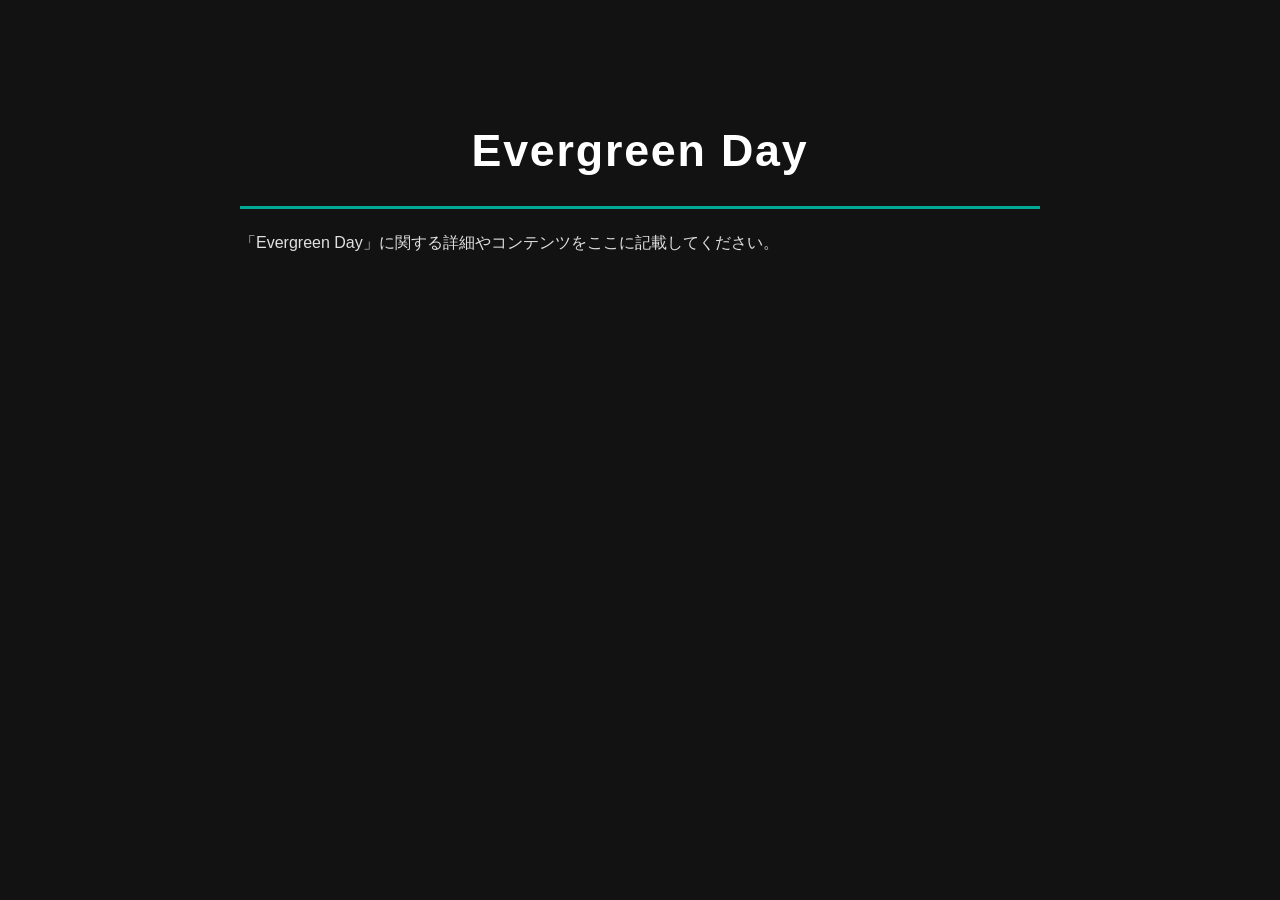
==== ED.html @ 392b2a0e "Make Evergreen Day clickable and show ED.html in popup" ====
<!DOCTYPE html>
<html lang="ja">
<head>
    <meta charset="UTF-8">
    <title>Evergreen Day</title>
    <link rel="stylesheet" href="style.css">
</head>
<body>
    <div class="container">
        <h1>Evergreen Day</h1>
        <p>「Evergreen Day」に関する詳細やコンテンツをここに記載してください。</p>
    </div>
</body>
</html>
---- style.css ----
.caption-desc {
    font-size: 0.78em;
    color: #fff;
    margin-bottom: 2px;
    font-weight: 500;
    line-height: 1.3;
        text-align: left;
}
.caption-name {
    font-size: 0.78em;
    color: #00A896;
    font-weight: bold;
    margin-top: 2px;
    letter-spacing: 0.03em;
    line-height: 1.2;
        text-align: left;
}
@import url('https://fonts.googleapis.com/css2?family=Montserrat:wght@700&family=Lato:wght@400;700&display=swap');

body {
    font-family: 'Lato', -apple-system, BlinkMacSystemFont, "Segoe UI", Roboto, "Helvetica Neue", Arial, sans-serif;
    line-height: 1.8;
    color: #E0E0E0;
    background-color: #121212;
    margin: 0;
    padding: 40px 20px;
    -webkit-font-smoothing: antialiased;
    -moz-osx-font-smoothing: grayscale;
}

.container {
    max-width: 800px;
    margin: 0 auto;
    background-color: #121212;
    padding: 40px;
    border-radius: 10px;
    /* box-shadow: 0 8px 24px rgba(0, 0, 0, 0.5); */
    /* border: 1px solid #2a2a2a; */
}

h1, h2 {
    font-family: 'Montserrat', sans-serif;
    font-weight: 700;
}

h1 {
    white-space: nowrap;
    font-size: 2.8em;
    color: #FFFFFF;
    border-bottom: 3px solid #00A896; /* Accent color */
    padding-bottom: 15px;
    margin-bottom: 20px;
    text-align: center;
    min-height: 1.2em; /* Add min-height to prevent layout shift */
    font-family: 'Montserrat', 'Lato', 'Segoe UI', 'Arial', sans-serif;
    letter-spacing: 0.04em;
    font-weight: 700;
}
@media (max-width: 600px) {
        h1 {
            font-size: 1.7em;
            padding-bottom: 10px;
            margin-bottom: 12px;
            white-space: nowrap;
            letter-spacing: 0.03em;
            font-family: 'Montserrat', 'Lato', 'Segoe UI', 'Arial', sans-serif;
        }
}

.typed-cursor {
    color: #E0E0E0;
}

h2 {
    font-size: 1.75em;
    color: #F5F5F5;
    margin-top: 50px;
    /* border-left: 5px solid #00A896;  Accent color */
    padding-left: 0;
}

p {
    margin-bottom: 1.2em;
}

.title {
    font-family: 'Lato', sans-serif;
    font-weight: 700;
    font-size: 0.95em;
    color: #00A896;
    margin-bottom: 3px;
}

.titles {
    text-align: center;
    margin-bottom: 16px;
    line-height: 1.3;
}

.section {
    margin-top: 40px;
}

a {
    color: #00A896; /* Accent color */
    text-decoration: none;
    transition: color 0.3s ease;
}

a:hover {
    color: #2EE59D; /* Lighter accent for hover */
    text-decoration: none;
}

.links p {
    font-size: 1.1em;
}

.photo-grid {
    display: grid;
    grid-template-columns: repeat(auto-fill, minmax(150px, 1fr));
    gap: 15px;
}

.photo-item {
    width: 100%;
    display: flex;
    flex-direction: column;
    align-items: stretch;
    border-radius: 8px;
    background: #181818;
    box-shadow: 0 2px 8px rgba(0,0,0,0.10);
}

.photo-item img {
    width: 100%;
    aspect-ratio: 1 / 1;
    object-fit: cover;
    transition: transform 0.3s ease;
}

.photo-item img:hover {
    transform: scale(1.1);
}

.photo-item a {
    display: block;
    text-decoration: none;
    height: 100%; /* Make the link fill the container */
}

.photo-caption {
    text-align: left;
    color: #fff;
    font-size: 1.1em;
    margin-top: 0;
    background: #222;
    border-radius: 0 0 8px 8px;
    padding: 12px 0 10px 0;
    position: relative;
    z-index: 2;
    min-height: 48px;
    box-shadow: 0 2px 8px rgba(0,0,0,0.25);
    font-family: 'Montserrat', 'Lato', sans-serif;
}

.popup {
    display: none;
    position: fixed;
    top: 0;
    left: 0;
    width: 100vw;
    height: 100vh;
    background: rgba(0,0,0,0.8);
    justify-content: center;
    align-items: center;
    z-index: 9999;
}
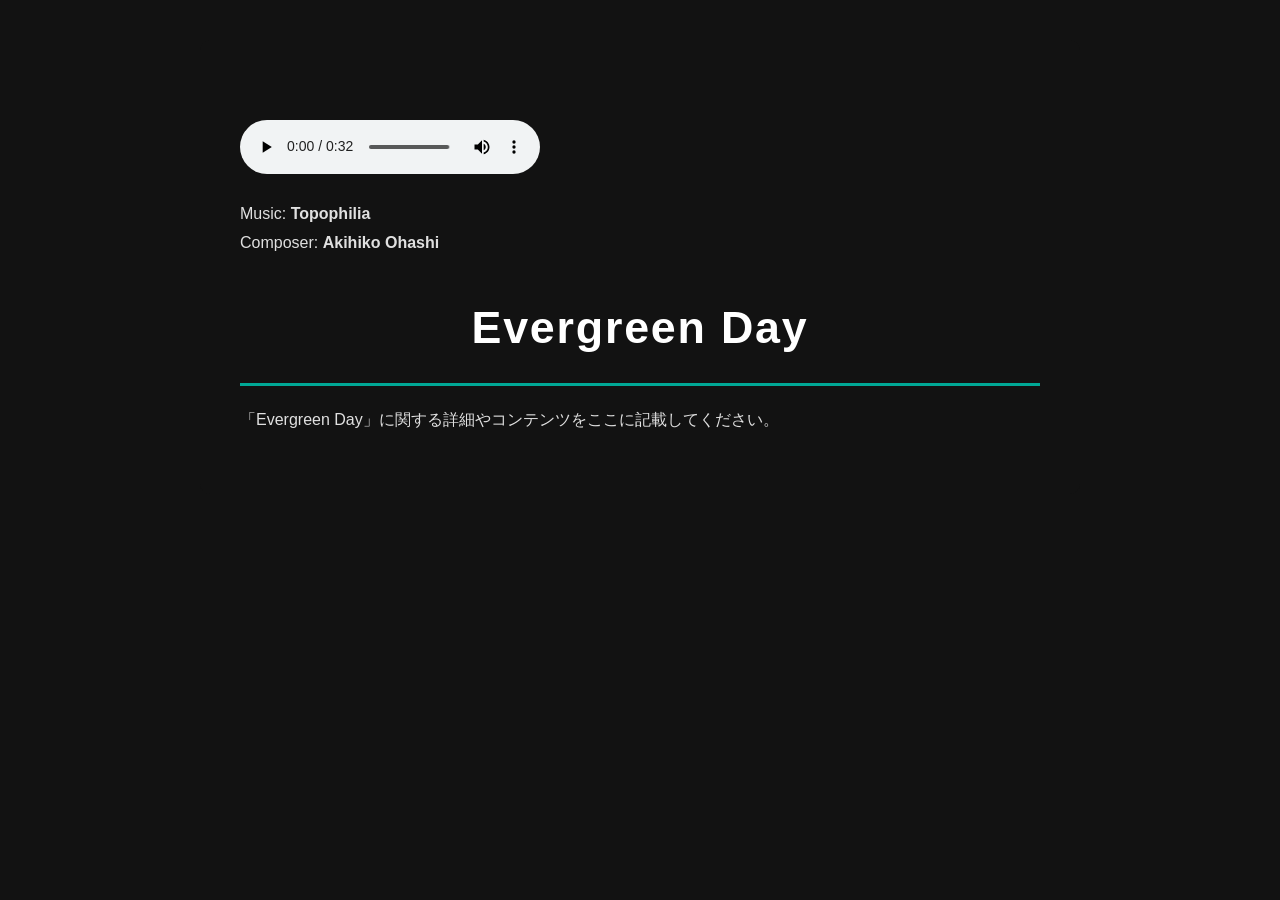
==== commit 97d97e85: "Copy mp3 player and song info from index.html to ED.html" ====
--- a/ED.html
+++ b/ED.html
@@ -7,6 +7,13 @@
 </head>
 <body>
     <div class="container">
+        <div class="section">
+            <audio controls>
+                <source src="Topophilia.mp3" type="audio/mpeg">
+                お使いのブラウザはaudioタグをサポートしていません。
+            </audio>
+            <p class="credit">Music: <strong>Topophilia</strong><br>Composer: <strong>Akihiko Ohashi</strong></p>
+        </div>
         <h1>Evergreen Day</h1>
         <p>「Evergreen Day」に関する詳細やコンテンツをここに記載してください。</p>
     </div>
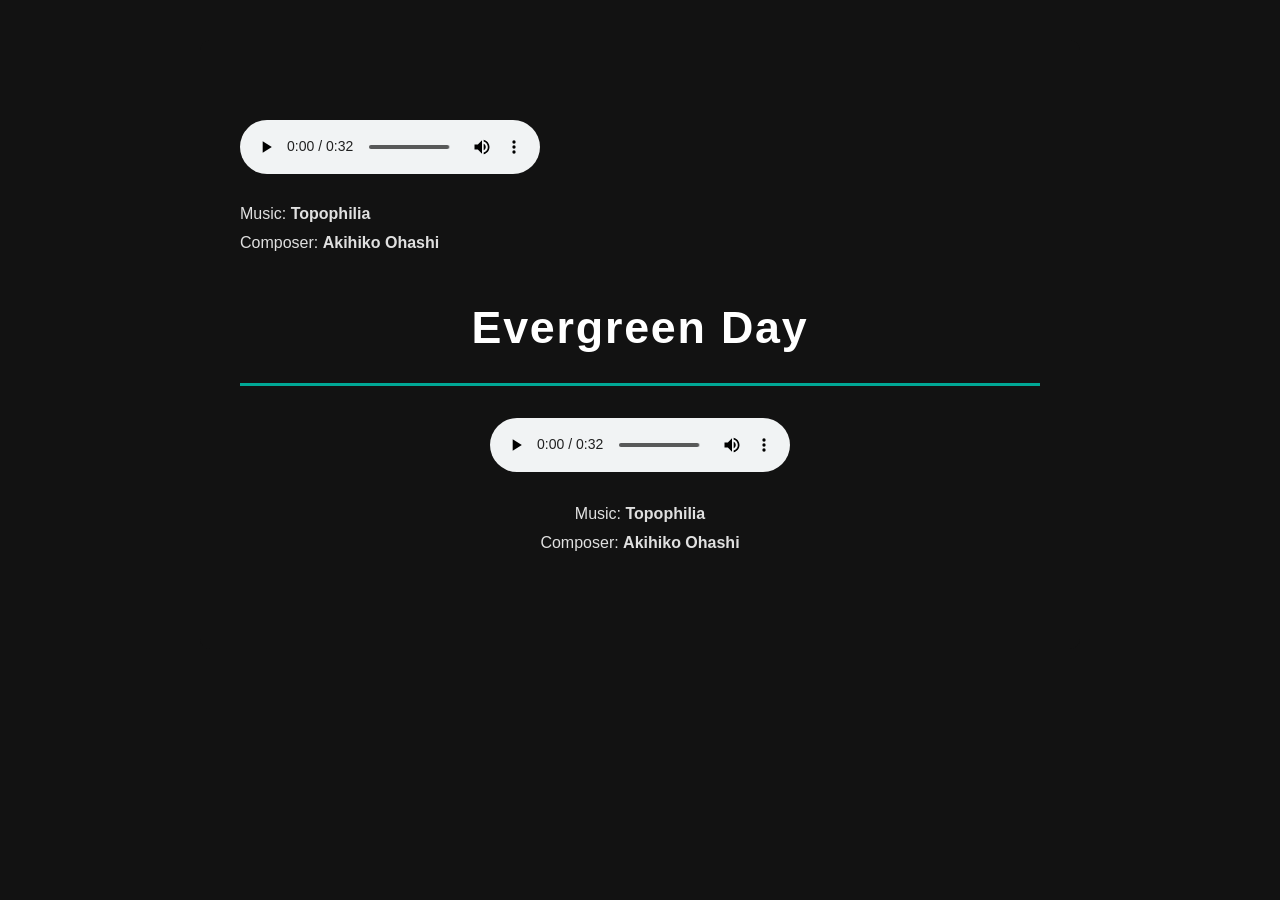
==== commit 971cfb76: "Center mp3 player and song info in ED.html" ====
--- a/ED.html
+++ b/ED.html
@@ -15,7 +15,13 @@
             <p class="credit">Music: <strong>Topophilia</strong><br>Composer: <strong>Akihiko Ohashi</strong></p>
         </div>
         <h1>Evergreen Day</h1>
-        <p>「Evergreen Day」に関する詳細やコンテンツをここに記載してください。</p>
+        <div style="display:flex; flex-direction:column; align-items:center; justify-content:center; margin:32px 0;">
+            <audio controls style="margin-bottom:12px;">
+                <source src="Topophilia.mp3" type="audio/mpeg">
+                お使いのブラウザはaudioタグをサポートしていません。
+            </audio>
+            <p class="credit" style="text-align:center;">Music: <strong>Topophilia</strong><br>Composer: <strong>Akihiko Ohashi</strong></p>
+        </div>
     </div>
 </body>
 </html>
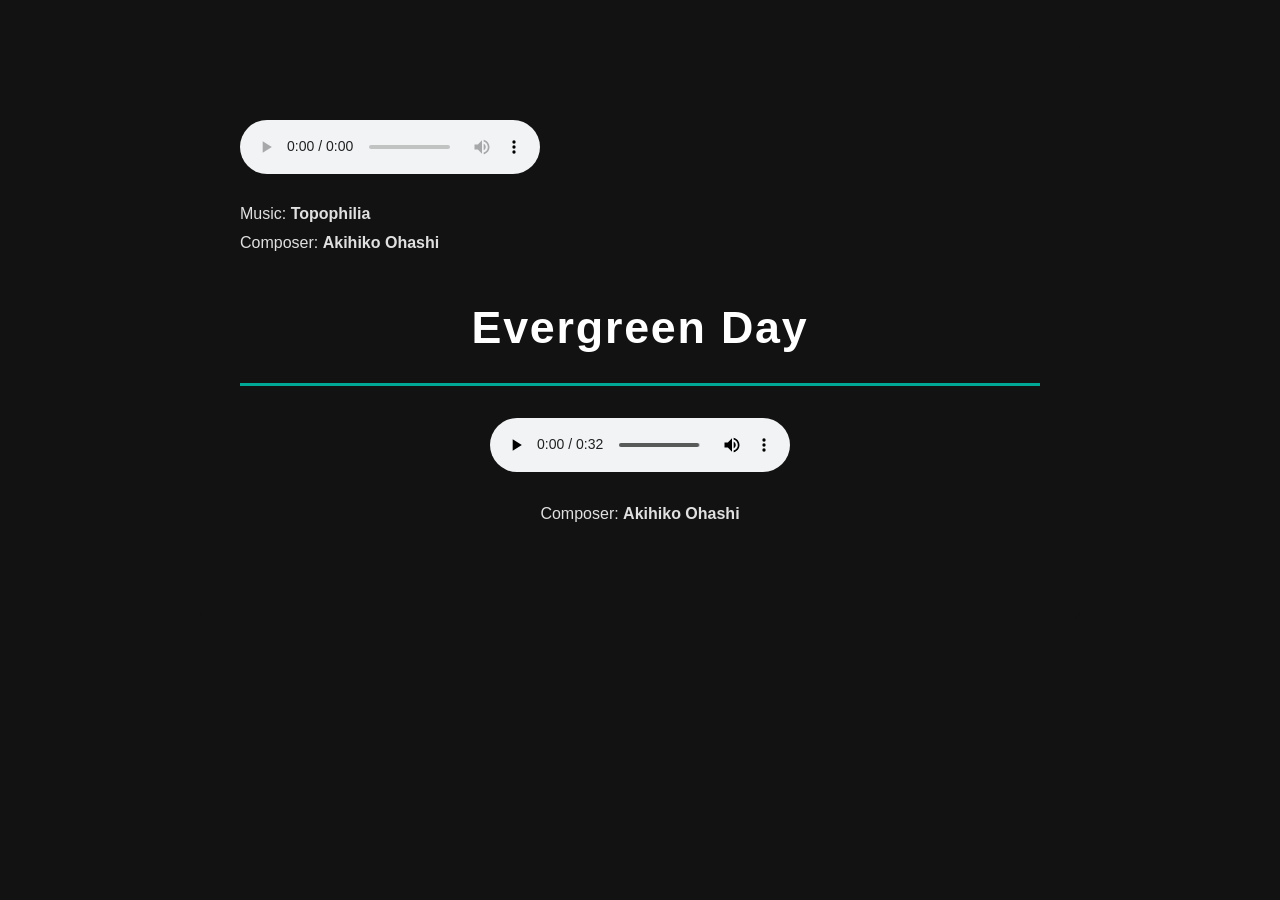
==== commit b71c4bc1: "Remove 'Music: Topophilia' from ED.html, show only composer info" ====
--- a/ED.html
+++ b/ED.html
@@ -9,7 +9,7 @@
     <div class="container">
         <div class="section">
             <audio controls>
-                <source src="Topophilia.mp3" type="audio/mpeg">
+                <source src="ED.mp3" type="audio/mpeg">
                 お使いのブラウザはaudioタグをサポートしていません。
             </audio>
             <p class="credit">Music: <strong>Topophilia</strong><br>Composer: <strong>Akihiko Ohashi</strong></p>
@@ -20,7 +20,7 @@
                 <source src="Topophilia.mp3" type="audio/mpeg">
                 お使いのブラウザはaudioタグをサポートしていません。
             </audio>
-            <p class="credit" style="text-align:center;">Music: <strong>Topophilia</strong><br>Composer: <strong>Akihiko Ohashi</strong></p>
+            <p class="credit" style="text-align:center;">Composer: <strong>Akihiko Ohashi</strong></p>
         </div>
     </div>
 </body>
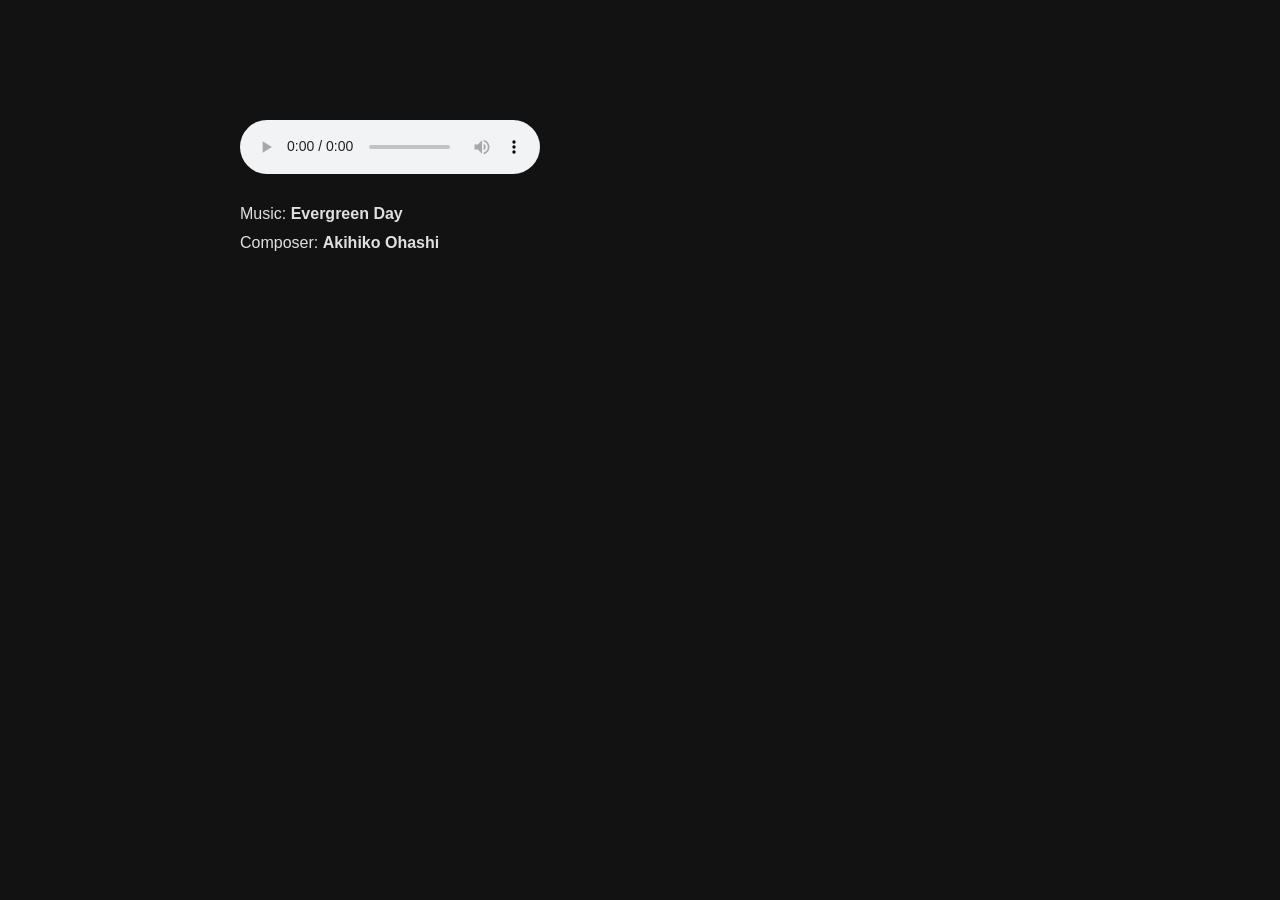
==== commit 281737c0: "Create minimal ED.html with ED.mp3 player and song info only" ====
--- a/ED.html
+++ b/ED.html
@@ -12,16 +12,9 @@
                 <source src="ED.mp3" type="audio/mpeg">
                 お使いのブラウザはaudioタグをサポートしていません。
             </audio>
-            <p class="credit">Music: <strong>Topophilia</strong><br>Composer: <strong>Akihiko Ohashi</strong></p>
+            <p class="credit">Music: <strong>Evergreen Day</strong><br>Composer: <strong>Akihiko Ohashi</strong></p>
         </div>
-        <h1>Evergreen Day</h1>
-        <div style="display:flex; flex-direction:column; align-items:center; justify-content:center; margin:32px 0;">
-            <audio controls style="margin-bottom:12px;">
-                <source src="Topophilia.mp3" type="audio/mpeg">
-                お使いのブラウザはaudioタグをサポートしていません。
-            </audio>
-            <p class="credit" style="text-align:center;">Composer: <strong>Akihiko Ohashi</strong></p>
-        </div>
+    </div>
     </div>
 </body>
 </html>
